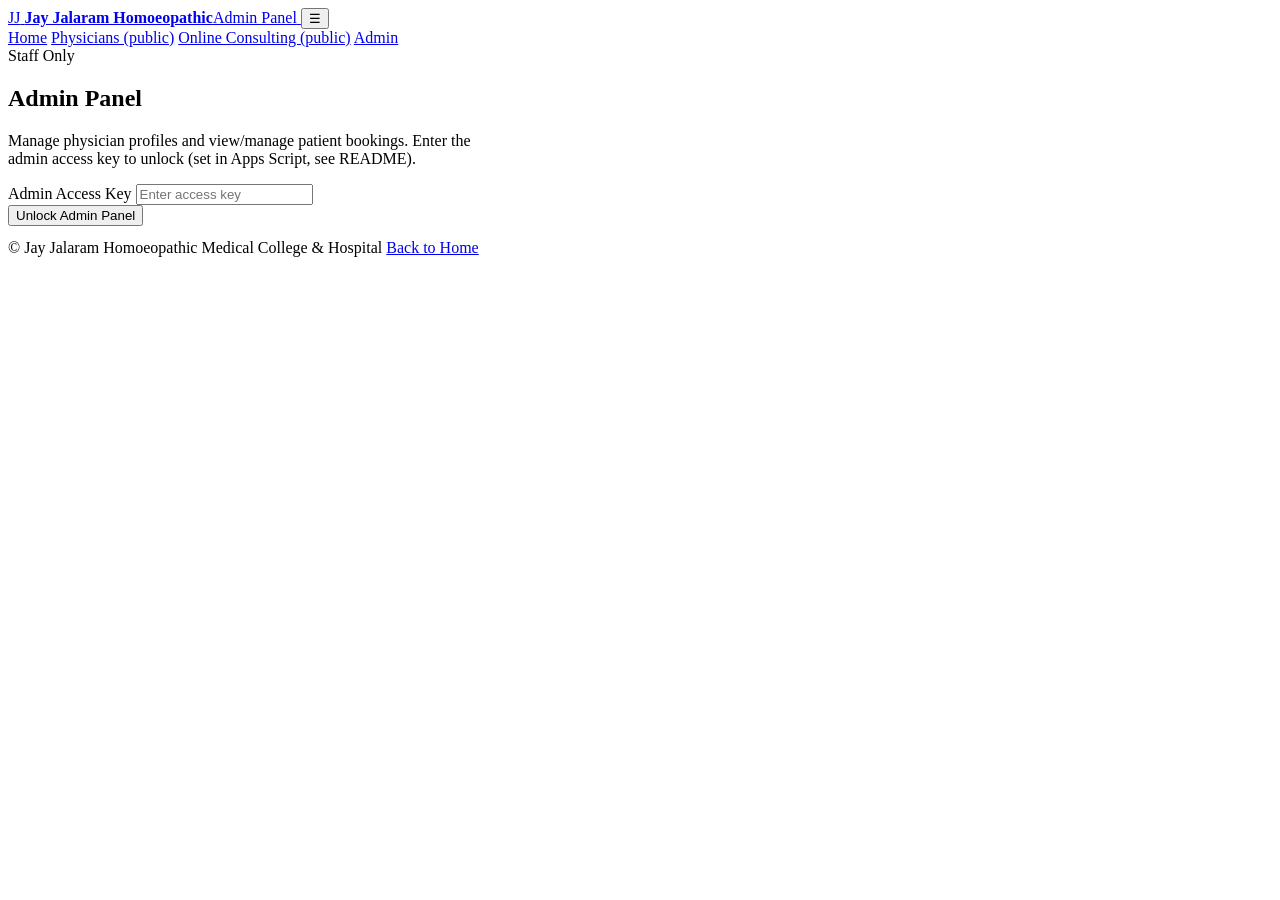
==== admin.html @ 192fce9d "Add files via upload" ====
<!DOCTYPE html>
<html lang="en">
<head>
<meta charset="UTF-8">
<meta name="viewport" content="width=device-width, initial-scale=1">
<title>Admin Panel — JJHMC</title>
<link rel="stylesheet" href="css/style.css">
</head>
<body>

<header class="site-header">
  <div class="container nav-row">
    <a href="index.html" class="brand">
      <span class="brand-mark">JJ</span>
      <span class="brand-text"><strong>Jay Jalaram Homoeopathic</strong><span>Admin Panel</span></span>
    </a>
    <button class="nav-toggle" aria-label="Menu">&#9776;</button>
    <nav class="main-nav">
      <a href="index.html">Home</a>
      <a href="physicians.html">Physicians (public)</a>
      <a href="consulting.html">Online Consulting (public)</a>
      <a href="admin.html" class="current">Admin</a>
    </nav>
  </div>
</header>

<section class="tight band-pine">
  <div class="container">
    <div class="eyebrow">Staff Only</div>
    <h2>Admin Panel</h2>
    <p style="color:var(--sage-light);max-width:60ch;">Manage physician profiles and view/manage patient bookings. Enter the admin access key to unlock (set in Apps Script, see README).</p>
  </div>
</section>

<section class="tight">
  <div class="container">
    <div class="form-panel" style="max-width:420px;">
      <div class="form-row">
        <label for="accessKey">Admin Access Key</label>
        <input type="password" id="accessKey" placeholder="Enter access key">
      </div>
      <button class="btn btn-primary" id="unlockBtn">Unlock Admin Panel</button>
      <p id="lockStatus" style="font-size:13px;color:var(--ink-soft);margin-top:10px;"></p>
    </div>
  </div>
</section>

<section id="admin-body" class="tight" style="display:none;">
  <div class="container">

    <div class="eyebrow">Physicians</div>
    <h3>Manage Physician Portfolios</h3>
    <div class="grid" style="grid-template-columns:1fr 1fr;gap:32px;align-items:flex-start;">
      <div class="form-panel">
        <h4 style="margin-top:0;">Add / Edit Physician</h4>
        <input type="hidden" id="editId">
        <div class="form-grid-2">
          <div class="form-row"><label>Full Name</label><input type="text" id="fName" placeholder="Dr. First Last"></div>
          <div class="form-row"><label>Speciality</label><input type="text" id="fSpecialty" placeholder="e.g. Paediatrics"></div>
        </div>
        <div class="form-row"><label>Short Bio</label><textarea id="fBio" rows="2"></textarea></div>
        <div class="form-grid-2">
          <div class="form-row"><label>WhatsApp Number (with country code, no +)</label><input type="text" id="fWhatsapp" placeholder="9198XXXXXXXX"></div>
          <div class="form-row"><label>Email</label><input type="email" id="fEmail"></div>
        </div>
        <div class="form-row"><label>Personal Zoom Meeting Link</label><input type="url" id="fZoom" placeholder="https://zoom.us/j/..."></div>
        <div class="form-row"><label>Available Slots (comma-separated)</label><input type="text" id="fSlots" placeholder="10:00 AM, 10:30 AM, 4:00 PM"></div>
        <button class="btn btn-primary" id="saveDoctor">Save Physician</button>
        <button class="btn btn-outline" id="resetForm" type="button">Clear Form</button>
        <div id="doctorStatus" class="status-msg"></div>
      </div>

      <div>
        <div id="doctor-admin-list"></div>
      </div>
    </div>

    <hr style="border:none;border-top:1px solid var(--rule);margin:56px 0;">

    <div class="eyebrow">Bookings</div>
    <h3>Patient Bookings</h3>
    <div style="overflow-x:auto;">
      <table class="data-table" id="bookingsTable">
        <thead>
          <tr><th>Date</th><th>Slot</th><th>Patient</th><th>Contact</th><th>Physician</th><th>Consent</th><th>Status</th></tr>
        </thead>
        <tbody><tr><td colspan="7">Loading…</td></tr></tbody>
      </table>
    </div>
  </div>
</section>

<footer class="site-footer">
  <div class="container">
    <div class="foot-bottom">
      <span>&copy; Jay Jalaram Homoeopathic Medical College &amp; Hospital</span>
      <span><a href="index.html">Back to Home</a></span>
    </div>
  </div>
</footer>

<script src="js/app.js"></script>
<script>
let ADMIN_KEY = '';
let physicians = [];

document.getElementById('unlockBtn').addEventListener('click', async () => {
  ADMIN_KEY = document.getElementById('accessKey').value.trim();
  document.getElementById('lockStatus').textContent = 'Checking…';
  const res = await JJHMC.callBackend('adminUnlock', { key: ADMIN_KEY });
  if (JJHMC.DEMO_MODE || (res && res.ok)) {
    document.getElementById('admin-body').style.display = 'block';
    document.getElementById('lockStatus').textContent = JJHMC.DEMO_MODE
      ? 'Demo mode — backend not connected yet, showing sample data.'
      : 'Unlocked.';
    loadDoctors();
    loadBookings();
  } else {
    document.getElementById('lockStatus').textContent = 'Incorrect access key.';
  }
});

async function loadDoctors(){
  const res = await JJHMC.callBackend('listPhysicians', {});
  physicians = (res && res.physicians) || JJHMC.SAMPLE_PHYSICIANS;
  const list = document.getElementById('doctor-admin-list');
  list.innerHTML = physicians.map(p => `
    <div class="card" style="margin-bottom:14px;padding:18px;">
      <strong>${p.name}</strong> — <span style="color:var(--gold);font-family:var(--mono);font-size:12px;">${p.specialty}</span>
      <p style="font-size:13px;margin:8px 0;">${p.bio}</p>
      <button class="btn btn-outline btn-sm" onclick='editDoctor("${p.id}")'>Edit</button>
    </div>
  `).join('');
}

function editDoctor(id){
  const p = physicians.find(x=>x.id===id);
  if (!p) return;
  document.getElementById('editId').value = p.id;
  document.getElementById('fName').value = p.name;
  document.getElementById('fSpecialty').value = p.specialty;
  document.getElementById('fBio').value = p.bio;
  document.getElementById('fWhatsapp').value = p.whatsapp;
  document.getElementById('fEmail').value = p.email;
  document.getElementById('fZoom').value = p.zoom;
  document.getElementById('fSlots').value = p.slots.join(', ');
  window.scrollTo({top:0, behavior:'smooth'});
}

document.getElementById('resetForm').addEventListener('click', () => {
  ['editId','fName','fSpecialty','fBio','fWhatsapp','fEmail','fZoom','fSlots'].forEach(id => document.getElementById(id).value = '');
});

document.getElementById('saveDoctor').addEventListener('click', async () => {
  const payload = {
    key: ADMIN_KEY,
    id: document.getElementById('editId').value || undefined,
    name: document.getElementById('fName').value.trim(),
    specialty: document.getElementById('fSpecialty').value.trim(),
    bio: document.getElementById('fBio').value.trim(),
    whatsapp: document.getElementById('fWhatsapp').value.trim(),
    email: document.getElementById('fEmail').value.trim(),
    zoom: document.getElementById('fZoom').value.trim(),
    slots: document.getElementById('fSlots').value.split(',').map(s=>s.trim()).filter(Boolean)
  };
  const box = document.getElementById('doctorStatus');
  if (!payload.name || !payload.specialty || !payload.whatsapp) {
    box.textContent = 'Name, speciality and WhatsApp number are required.';
    box.className = 'status-msg show error';
    return;
  }
  const res = await JJHMC.callBackend('upsertPhysician', payload);
  box.className = 'status-msg show';
  box.textContent = (res && res.ok) ? 'Saved.' + (JJHMC.DEMO_MODE ? ' (demo mode — connect backend to persist)' : '') : 'Could not save — check connection.';
  if (!JJHMC.DEMO_MODE) loadDoctors();
});

async function loadBookings(){
  const res = await JJHMC.callBackend('listBookings', { key: ADMIN_KEY });
  const tbody = document.querySelector('#bookingsTable tbody');
  const bookings = (res && res.bookings) || SAMPLE_BOOKINGS;
  if (!bookings.length){ tbody.innerHTML = '<tr><td colspan="7">No bookings yet.</td></tr>'; return; }
  tbody.innerHTML = bookings.map(b => `
    <tr>
      <td>${b.date}</td><td>${b.slot}</td>
      <td>${b.patientName}</td>
      <td>${b.patientPhone}<br><small>${b.patientEmail}</small></td>
      <td>${b.physicianName}</td>
      <td>${b.consent ? '✓ Given' : '—'}</td>
      <td><span class="tag ${b.status||'confirmed'}">${b.status||'confirmed'}</span></td>
    </tr>
  `).join('');
}

// Sample rows shown only in demo mode, so the table isn't empty before setup.
const SAMPLE_BOOKINGS = [
  { date:'2026-08-10', slot:'10:00 AM', patientName:'Meera Rathva', patientPhone:'+91 98XXXXXX21', patientEmail:'meera@example.com', physicianName:'Dr. Aakash Mehta', consent:true, status:'confirmed' },
  { date:'2026-08-11', slot:'11:30 AM', patientName:'Kiran Baria', patientPhone:'+91 98XXXXXX45', patientEmail:'kiran@example.com', physicianName:'Dr. Priya Solanki', consent:true, status:'pending' }
];
</script>
</body>
</html>
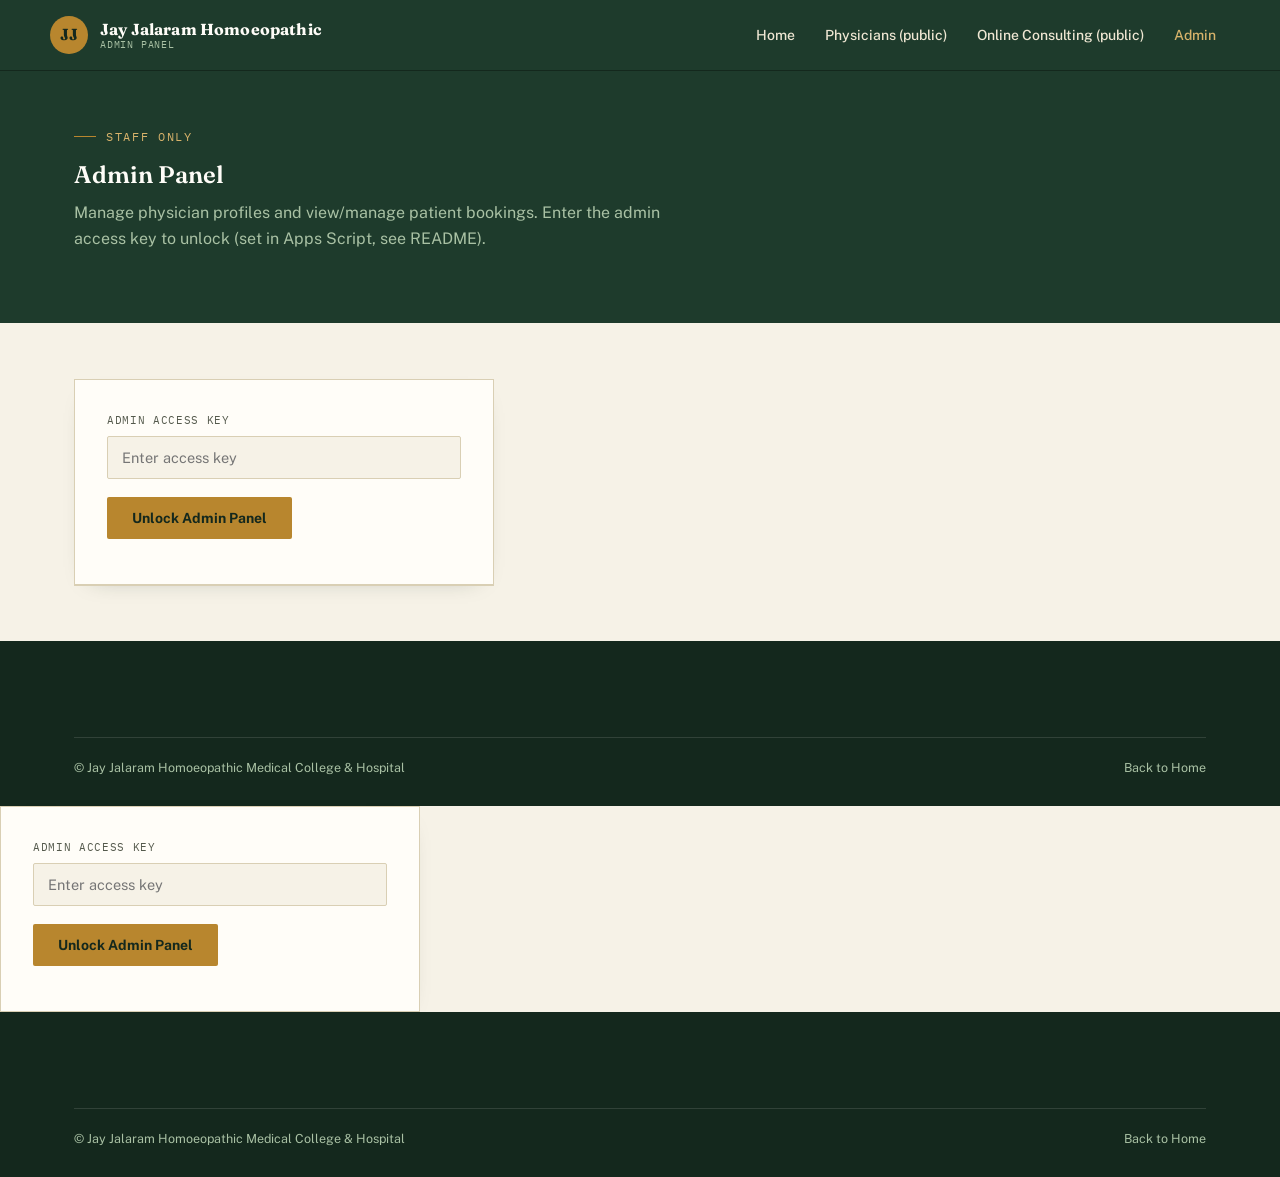
==== commit fb90b9c8: "Update admin.html" ====
--- a/admin.html
+++ b/admin.html
@@ -200,3 +200,169 @@
 </script>
 </body>
 </html>
+    <div class="form-panel" style="max-width:420px;">
+      <div class="form-row">
+        <label for="accessKey">Admin Access Key</label>
+        <input type="password" id="accessKey" placeholder="Enter access key">
+      </div>
+      <button class="btn btn-primary" id="unlockBtn">Unlock Admin Panel</button>
+      <p id="lockStatus" style="font-size:13px;color:var(--ink-soft);margin-top:10px;"></p>
+    </div>
+  </div>
+</section>
+
+<section id="admin-body" class="tight" style="display:none;">
+  <div class="container">
+
+    <div class="eyebrow">Physicians</div>
+    <h3>Manage Physician Portfolios</h3>
+    <div class="grid" style="grid-template-columns:1fr 1fr;gap:32px;align-items:flex-start;">
+      <div class="form-panel">
+        <h4 style="margin-top:0;">Add / Edit Physician</h4>
+        <input type="hidden" id="editId">
+        <div class="form-grid-2">
+          <div class="form-row"><label>Full Name</label><input type="text" id="fName" placeholder="Dr. First Last"></div>
+          <div class="form-row"><label>Speciality</label><input type="text" id="fSpecialty" placeholder="e.g. Paediatrics"></div>
+        </div>
+        <div class="form-row"><label>Short Bio</label><textarea id="fBio" rows="2"></textarea></div>
+        <div class="form-grid-2">
+          <div class="form-row"><label>WhatsApp Number (with country code, no +)</label><input type="text" id="fWhatsapp" placeholder="9198XXXXXXXX"></div>
+          <div class="form-row"><label>Email</label><input type="email" id="fEmail"></div>
+        </div>
+        <div class="form-row"><label>Personal Zoom Meeting Link</label><input type="url" id="fZoom" placeholder="https://zoom.us/j/..."></div>
+        <div class="form-row"><label>Available Slots (comma-separated)</label><input type="text" id="fSlots" placeholder="10:00 AM, 10:30 AM, 4:00 PM"></div>
+        <button class="btn btn-primary" id="saveDoctor">Save Physician</button>
+        <button class="btn btn-outline" id="resetForm" type="button">Clear Form</button>
+        <div id="doctorStatus" class="status-msg"></div>
+      </div>
+
+      <div>
+        <div id="doctor-admin-list"></div>
+      </div>
+    </div>
+
+    <hr style="border:none;border-top:1px solid var(--rule);margin:56px 0;">
+
+    <div class="eyebrow">Bookings</div>
+    <h3>Patient Bookings</h3>
+    <div style="overflow-x:auto;">
+      <table class="data-table" id="bookingsTable">
+        <thead>
+          <tr><th>Date</th><th>Slot</th><th>Patient</th><th>Contact</th><th>Physician</th><th>Consent</th><th>Status</th></tr>
+        </thead>
+        <tbody><tr><td colspan="7">Loading…</td></tr></tbody>
+      </table>
+    </div>
+  </div>
+</section>
+
+<footer class="site-footer">
+  <div class="container">
+    <div class="foot-bottom">
+      <span>&copy; Jay Jalaram Homoeopathic Medical College &amp; Hospital</span>
+      <span><a href="index.html">Back to Home</a></span>
+    </div>
+  </div>
+</footer>
+
+<script src="js/app.js"></script>
+<script>
+let ADMIN_KEY = '';
+let physicians = [];
+
+document.getElementById('unlockBtn').addEventListener('click', async () => {
+  ADMIN_KEY = document.getElementById('accessKey').value.trim();
+  document.getElementById('lockStatus').textContent = 'Checking…';
+  const res = await JJHMC.callBackend('adminUnlock', { key: ADMIN_KEY });
+  if (JJHMC.DEMO_MODE || (res && res.ok)) {
+    document.getElementById('admin-body').style.display = 'block';
+    document.getElementById('lockStatus').textContent = JJHMC.DEMO_MODE
+      ? 'Demo mode — backend not connected yet, showing sample data.'
+      : 'Unlocked.';
+    loadDoctors();
+    loadBookings();
+  } else {
+    document.getElementById('lockStatus').textContent = 'Incorrect access key.';
+  }
+});
+
+async function loadDoctors(){
+  const res = await JJHMC.callBackend('listPhysicians', {});
+  physicians = (res && res.physicians) || JJHMC.SAMPLE_PHYSICIANS;
+  const list = document.getElementById('doctor-admin-list');
+  list.innerHTML = physicians.map(p => `
+    <div class="card" style="margin-bottom:14px;padding:18px;">
+      <strong>${p.name}</strong> — <span style="color:var(--gold);font-family:var(--mono);font-size:12px;">${p.specialty}</span>
+      <p style="font-size:13px;margin:8px 0;">${p.bio}</p>
+      <button class="btn btn-outline btn-sm" onclick='editDoctor("${p.id}")'>Edit</button>
+    </div>
+  `).join('');
+}
+
+function editDoctor(id){
+  const p = physicians.find(x=>x.id===id);
+  if (!p) return;
+  document.getElementById('editId').value = p.id;
+  document.getElementById('fName').value = p.name;
+  document.getElementById('fSpecialty').value = p.specialty;
+  document.getElementById('fBio').value = p.bio;
+  document.getElementById('fWhatsapp').value = p.whatsapp;
+  document.getElementById('fEmail').value = p.email;
+  document.getElementById('fZoom').value = p.zoom;
+  document.getElementById('fSlots').value = p.slots.join(', ');
+  window.scrollTo({top:0, behavior:'smooth'});
+}
+
+document.getElementById('resetForm').addEventListener('click', () => {
+  ['editId','fName','fSpecialty','fBio','fWhatsapp','fEmail','fZoom','fSlots'].forEach(id => document.getElementById(id).value = '');
+});
+
+document.getElementById('saveDoctor').addEventListener('click', async () => {
+  const payload = {
+    key: ADMIN_KEY,
+    id: document.getElementById('editId').value || undefined,
+    name: document.getElementById('fName').value.trim(),
+    specialty: document.getElementById('fSpecialty').value.trim(),
+    bio: document.getElementById('fBio').value.trim(),
+    whatsapp: document.getElementById('fWhatsapp').value.trim(),
+    email: document.getElementById('fEmail').value.trim(),
+    zoom: document.getElementById('fZoom').value.trim(),
+    slots: document.getElementById('fSlots').value.split(',').map(s=>s.trim()).filter(Boolean)
+  };
+  const box = document.getElementById('doctorStatus');
+  if (!payload.name || !payload.specialty || !payload.whatsapp) {
+    box.textContent = 'Name, speciality and WhatsApp number are required.';
+    box.className = 'status-msg show error';
+    return;
+  }
+  const res = await JJHMC.callBackend('upsertPhysician', payload);
+  box.className = 'status-msg show';
+  box.textContent = (res && res.ok) ? 'Saved.' + (JJHMC.DEMO_MODE ? ' (demo mode — connect backend to persist)' : '') : 'Could not save — check connection.';
+  if (!JJHMC.DEMO_MODE) loadDoctors();
+});
+
+async function loadBookings(){
+  const res = await JJHMC.callBackend('listBookings', { key: ADMIN_KEY });
+  const tbody = document.querySelector('#bookingsTable tbody');
+  const bookings = (res && res.bookings) || SAMPLE_BOOKINGS;
+  if (!bookings.length){ tbody.innerHTML = '<tr><td colspan="7">No bookings yet.</td></tr>'; return; }
+  tbody.innerHTML = bookings.map(b => `
+    <tr>
+      <td>${b.date}</td><td>${b.slot}</td>
+      <td>${b.patientName}</td>
+      <td>${b.patientPhone}<br><small>${b.patientEmail}</small></td>
+      <td>${b.physicianName}</td>
+      <td>${b.consent ? '✓ Given' : '—'}</td>
+      <td><span class="tag ${b.status||'confirmed'}">${b.status||'confirmed'}</span></td>
+    </tr>
+  `).join('');
+}
+
+// Sample rows shown only in demo mode, so the table isn't empty before setup.
+const SAMPLE_BOOKINGS = [
+  { date:'2026-08-10', slot:'10:00 AM', patientName:'Meera Rathva', patientPhone:'+91 98XXXXXX21', patientEmail:'meera@example.com', physicianName:'Dr. Aakash Mehta', consent:true, status:'confirmed' },
+  { date:'2026-08-11', slot:'11:30 AM', patientName:'Kiran Baria', patientPhone:'+91 98XXXXXX45', patientEmail:'kiran@example.com', physicianName:'Dr. Priya Solanki', consent:true, status:'pending' }
+];
+</script>
+</body>
+</html>
--- a/css/style.css
+++ b/css/style.css
@@ -0,0 +1,315 @@
+/* ============================================================
+   JJHMC — Design System
+   Concept: "Herbarium ledger" — homoeopathy grew from botanical
+   materia medica; specimen sheets + dispensary label typography
+   give the college a distinct, credible, un-generic identity.
+   ============================================================ */
+
+@import url('https://fonts.googleapis.com/css2?family=Fraunces:ital,opsz,wght@0,9..144,400;0,9..144,500;0,9..144,600;0,9..144,700;1,9..144,500&family=Public+Sans:wght@400;500;600;700&family=IBM+Plex+Mono:wght@400;500&display=swap');
+
+:root{
+  --pine-deep:#14281D;
+  --pine:#1E3B2C;
+  --sage:#6B8768;
+  --sage-light:#A9C1A4;
+  --parchment:#F6F2E7;
+  --parchment-warm:#EFE7D3;
+  --gold:#B8862E;
+  --gold-light:#D8B36B;
+  --ink:#23261F;
+  --ink-soft:#54594C;
+  --rule:#D9CFB4;
+  --white:#FFFDF8;
+  --danger:#A23E3E;
+
+  --display:'Fraunces', serif;
+  --body:'Public Sans', sans-serif;
+  --mono:'IBM Plex Mono', monospace;
+
+  --radius:2px;
+  --shadow-card: 0 1px 0 var(--rule), 0 8px 24px -18px rgba(20,40,29,.4);
+}
+
+*{box-sizing:border-box;}
+html{scroll-behavior:smooth;}
+body{
+  margin:0;
+  background:var(--parchment);
+  color:var(--ink);
+  font-family:var(--body);
+  font-size:16px;
+  line-height:1.6;
+  -webkit-font-smoothing:antialiased;
+}
+img{max-width:100%;display:block;}
+a{color:inherit;text-decoration:none;}
+h1,h2,h3,h4{font-family:var(--display);font-weight:600;margin:0 0 .5em;color:var(--pine-deep);line-height:1.15;}
+p{margin:0 0 1em;}
+.container{max-width:1180px;margin:0 auto;padding:0 24px;}
+
+/* ---------- eyebrow / labels (dispensary-label motif) ---------- */
+.eyebrow{
+  font-family:var(--mono);
+  font-size:12px;
+  letter-spacing:.14em;
+  text-transform:uppercase;
+  color:var(--gold);
+  display:flex;
+  align-items:center;
+  gap:10px;
+  margin-bottom:14px;
+}
+.eyebrow::before{
+  content:"";
+  width:22px;height:1px;background:var(--gold);display:inline-block;
+}
+
+/* ---------- top utility bar ---------- */
+.utility-bar{
+  background:var(--pine-deep);
+  color:var(--sage-light);
+  font-family:var(--mono);
+  font-size:12px;
+}
+.utility-bar .container{
+  display:flex;justify-content:space-between;align-items:center;
+  padding-top:8px;padding-bottom:8px;flex-wrap:wrap;gap:6px;
+}
+.utility-bar a{color:var(--parchment-warm);}
+.utility-bar a:hover{color:var(--gold-light);}
+.utility-bar .sep{opacity:.4;margin:0 8px;}
+
+/* ---------- nav ---------- */
+header.site-header{
+  background:var(--pine);
+  border-bottom:1px solid var(--pine-deep);
+  position:sticky;top:0;z-index:50;
+}
+.nav-row{
+  display:flex;align-items:center;justify-content:space-between;
+  padding:14px 0;
+}
+.brand{display:flex;align-items:center;gap:12px;color:var(--white);}
+.brand-mark{
+  width:38px;height:38px;border-radius:50%;
+  background:var(--gold);color:var(--pine-deep);
+  display:flex;align-items:center;justify-content:center;
+  font-family:var(--display);font-weight:700;font-size:16px;
+  flex-shrink:0;
+}
+.brand-text{line-height:1.2;}
+.brand-text strong{display:block;font-family:var(--display);font-size:16px;letter-spacing:.01em;}
+.brand-text span{display:block;font-family:var(--mono);font-size:10px;letter-spacing:.08em;color:var(--sage-light);text-transform:uppercase;}
+
+nav.main-nav{display:flex;gap:2px;align-items:center;}
+nav.main-nav a{
+  color:var(--parchment-warm);
+  font-size:14px;font-weight:500;
+  padding:10px 14px;border-radius:var(--radius);
+  transition:background .15s, color .15s;
+}
+nav.main-nav a:hover{background:rgba(255,255,255,.08);color:var(--white);}
+nav.main-nav a.current{color:var(--gold-light);}
+.nav-cta{
+  background:var(--gold);color:var(--pine-deep)!important;
+  font-weight:700!important;
+  padding:10px 18px!important;margin-left:6px;
+}
+.nav-cta:hover{background:var(--gold-light)!important;}
+
+.nav-toggle{display:none;background:none;border:0;color:var(--white);font-size:24px;cursor:pointer;}
+
+@media (max-width:900px){
+  nav.main-nav{
+    position:fixed;inset:0 0 0 auto;width:78%;max-width:320px;
+    background:var(--pine-deep);flex-direction:column;align-items:stretch;
+    padding:80px 20px 20px;gap:4px;
+    transform:translateX(100%);transition:transform .25s ease;
+  }
+  nav.main-nav.open{transform:translateX(0);}
+  nav.main-nav a{padding:14px 12px;border-bottom:1px solid rgba(255,255,255,.06);}
+  .nav-toggle{display:block;}
+}
+
+/* ---------- buttons ---------- */
+.btn{
+  display:inline-flex;align-items:center;justify-content:center;gap:8px;
+  font-family:var(--body);font-weight:700;font-size:14px;
+  padding:13px 24px;border-radius:var(--radius);border:1px solid transparent;
+  cursor:pointer;transition:transform .12s, background .15s, box-shadow .15s;
+  line-height:1;
+}
+.btn:active{transform:translateY(1px);}
+.btn-primary{background:var(--gold);color:var(--pine-deep);}
+.btn-primary:hover{background:var(--gold-light);}
+.btn-outline{background:transparent;border-color:var(--pine);color:var(--pine);}
+.btn-outline:hover{background:var(--pine);color:var(--white);}
+.btn-outline-light{background:transparent;border-color:rgba(255,253,248,.5);color:var(--white);}
+.btn-outline-light:hover{background:rgba(255,253,248,.12);}
+.btn-whatsapp{background:#25D366;color:#06210f;}
+.btn-whatsapp:hover{background:#3fe07c;}
+.btn-block{width:100%;}
+.btn-sm{padding:9px 16px;font-size:13px;}
+
+/* ---------- hero ---------- */
+.hero{
+  background:
+    radial-gradient(ellipse at 85% 0%, rgba(184,134,46,.12), transparent 55%),
+    var(--pine-deep);
+  color:var(--white);
+  padding:88px 0 96px;
+  position:relative;
+  overflow:hidden;
+}
+.hero .container{display:grid;grid-template-columns:1.15fr .85fr;gap:56px;align-items:center;}
+.hero h1{color:var(--white);font-size:clamp(34px,4.4vw,58px);font-weight:600;}
+.hero h1 em{color:var(--gold-light);font-style:italic;font-weight:500;}
+.hero p.lead{color:var(--sage-light);font-size:18px;max-width:44ch;}
+.hero-actions{display:flex;gap:14px;flex-wrap:wrap;margin-top:28px;}
+.hero-stats{display:flex;gap:28px;margin-top:44px;flex-wrap:wrap;}
+.hero-stats div{border-left:2px solid var(--gold);padding-left:12px;}
+.hero-stats strong{display:block;font-family:var(--display);font-size:26px;color:var(--white);}
+.hero-stats span{font-family:var(--mono);font-size:11px;letter-spacing:.08em;text-transform:uppercase;color:var(--sage-light);}
+
+.leaf-plate{
+  border:1px solid rgba(255,253,248,.18);
+  background:rgba(255,253,248,.04);
+  padding:28px;position:relative;
+}
+.leaf-plate svg{width:100%;height:auto;display:block;}
+.leaf-plate .plate-caption{
+  font-family:var(--mono);font-size:11px;letter-spacing:.08em;text-transform:uppercase;
+  color:var(--sage-light);margin-top:16px;text-align:center;border-top:1px dashed rgba(255,253,248,.25);padding-top:14px;
+}
+@media (max-width:900px){
+  .hero .container{grid-template-columns:1fr;}
+  .leaf-plate{max-width:340px;margin:0 auto;}
+}
+
+/* ---------- sections ---------- */
+section{padding:80px 0;}
+section.tight{padding:56px 0;}
+.section-head{max-width:640px;margin-bottom:44px;}
+.section-head.center{margin-left:auto;margin-right:auto;text-align:center;}
+.band-parchment-warm{background:var(--parchment-warm);}
+.band-pine{background:var(--pine);color:var(--white);}
+.band-pine h2, .band-pine .eyebrow{color:var(--white);}
+.band-pine .eyebrow{color:var(--gold-light);}
+
+/* ---------- grid / cards ---------- */
+.grid{display:grid;gap:24px;}
+.grid-3{grid-template-columns:repeat(3,1fr);}
+.grid-2{grid-template-columns:repeat(2,1fr);}
+@media (max-width:900px){.grid-3,.grid-2{grid-template-columns:1fr;}}
+
+.card{
+  background:var(--white);
+  border:1px solid var(--rule);
+  box-shadow:var(--shadow-card);
+  padding:28px;
+}
+.card h3{font-size:19px;}
+.card .icon{
+  width:44px;height:44px;border-radius:50%;
+  background:var(--parchment-warm);color:var(--pine);
+  display:flex;align-items:center;justify-content:center;
+  margin-bottom:16px;font-family:var(--display);font-weight:700;
+  border:1px solid var(--rule);
+}
+
+/* ---------- specimen card (physician portfolio) ---------- */
+.specimen{
+  background:var(--white);
+  border:1px solid var(--rule);
+  box-shadow:var(--shadow-card);
+  position:relative;
+  padding:18px;
+}
+.specimen::before,.specimen::after,
+.specimen .corner-l,.specimen .corner-r{
+  content:"";position:absolute;width:10px;height:10px;border:1px dashed var(--gold);
+}
+.specimen::before{top:8px;left:8px;border-right:none;border-bottom:none;}
+.specimen::after{top:8px;right:8px;border-left:none;border-bottom:none;}
+.specimen .corner-l{bottom:8px;left:8px;border-right:none;border-top:none;}
+.specimen .corner-r{bottom:8px;right:8px;border-left:none;border-top:none;}
+.specimen-photo{
+  aspect-ratio:4/5;background:var(--parchment-warm);
+  display:flex;align-items:center;justify-content:center;
+  font-family:var(--display);font-size:42px;color:var(--sage);
+  border:1px solid var(--rule);margin-bottom:16px;overflow:hidden;
+}
+.specimen-photo img{width:100%;height:100%;object-fit:cover;}
+.specimen-label{border-top:1px dashed var(--rule);padding-top:14px;}
+.specimen-label .name{font-family:var(--display);font-size:19px;font-weight:600;color:var(--pine-deep);}
+.specimen-label .taxon{
+  font-family:var(--mono);font-size:11px;letter-spacing:.06em;text-transform:uppercase;color:var(--gold);
+  margin:4px 0 10px;
+}
+.specimen-label .desc{font-size:14px;color:var(--ink-soft);margin-bottom:14px;}
+.specimen-actions{display:flex;gap:8px;flex-wrap:wrap;}
+
+/* ---------- process steps ---------- */
+.steps{counter-reset:step;display:grid;grid-template-columns:repeat(4,1fr);gap:0;border:1px solid var(--rule);}
+.step{padding:26px 22px;border-right:1px solid var(--rule);position:relative;background:var(--white);}
+.step:last-child{border-right:none;}
+.step .num{font-family:var(--mono);color:var(--gold);font-size:12px;letter-spacing:.08em;margin-bottom:10px;}
+.step h4{font-size:16px;margin-bottom:6px;}
+.step p{font-size:13.5px;color:var(--ink-soft);margin:0;}
+@media (max-width:900px){.steps{grid-template-columns:1fr;}.step{border-right:none;border-bottom:1px solid var(--rule);}}
+
+/* ---------- forms ---------- */
+.form-panel{background:var(--white);border:1px solid var(--rule);box-shadow:var(--shadow-card);padding:32px;}
+.form-row{margin-bottom:18px;}
+.form-row label{
+  display:block;font-family:var(--mono);font-size:11px;letter-spacing:.06em;text-transform:uppercase;
+  color:var(--ink-soft);margin-bottom:6px;
+}
+.form-row input,.form-row select,.form-row textarea{
+  width:100%;padding:12px 14px;border:1px solid var(--rule);background:var(--parchment);
+  font-family:var(--body);font-size:14.5px;color:var(--ink);border-radius:var(--radius);
+}
+.form-row input:focus,.form-row select:focus,.form-row textarea:focus{
+  outline:2px solid var(--gold);outline-offset:1px;background:var(--white);
+}
+.form-grid-2{display:grid;grid-template-columns:1fr 1fr;gap:0 18px;}
+@media (max-width:640px){.form-grid-2{grid-template-columns:1fr;}}
+
+.slot-grid{display:grid;grid-template-columns:repeat(auto-fill,minmax(96px,1fr));gap:8px;}
+.slot{
+  border:1px solid var(--rule);background:var(--parchment);text-align:center;
+  padding:10px 6px;font-family:var(--mono);font-size:13px;cursor:pointer;border-radius:var(--radius);
+}
+.slot:hover{border-color:var(--gold);}
+.slot.selected{background:var(--pine);border-color:var(--pine);color:var(--white);}
+.slot.taken{opacity:.35;text-decoration:line-through;cursor:not-allowed;background:var(--parchment-warm);}
+
+.consent-box{
+  border:1px solid var(--gold);background:rgba(184,134,46,.06);
+  padding:16px;display:flex;gap:12px;align-items:flex-start;font-size:13.5px;color:var(--ink-soft);
+}
+.consent-box input{margin-top:3px;}
+
+.status-msg{padding:14px 16px;border-left:3px solid var(--sage);background:var(--parchment-warm);font-size:14px;margin-top:16px;display:none;}
+.status-msg.show{display:block;}
+.status-msg.error{border-color:var(--danger);}
+
+/* ---------- table (admin) ---------- */
+table.data-table{width:100%;border-collapse:collapse;background:var(--white);font-size:13.5px;}
+table.data-table th,table.data-table td{border:1px solid var(--rule);padding:10px 12px;text-align:left;vertical-align:top;}
+table.data-table th{background:var(--parchment-warm);font-family:var(--mono);font-size:11px;letter-spacing:.05em;text-transform:uppercase;color:var(--ink-soft);}
+.tag{font-family:var(--mono);font-size:10.5px;padding:3px 8px;border-radius:20px;letter-spacing:.04em;text-transform:uppercase;}
+.tag.pending{background:#F2E6C8;color:#7A5A12;}
+.tag.confirmed{background:#DCEBD8;color:#2E5A2A;}
+.tag.cancelled{background:#F3DCDC;color:#8C2E2E;}
+
+/* ---------- footer ---------- */
+footer.site-footer{background:var(--pine-deep);color:var(--sage-light);padding:56px 0 28px;}
+footer.site-footer h4{color:var(--white);font-size:15px;}
+footer .grid-4{display:grid;grid-template-columns:2fr 1fr 1fr 1fr;gap:32px;}
+footer a:hover{color:var(--gold-light);}
+footer .foot-bottom{border-top:1px solid rgba(255,253,248,.12);margin-top:40px;padding-top:20px;font-size:12.5px;display:flex;justify-content:space-between;flex-wrap:wrap;gap:10px;}
+@media (max-width:900px){footer .grid-4{grid-template-columns:1fr 1fr;}}
+
+.pill{display:inline-block;font-family:var(--mono);font-size:11px;letter-spacing:.06em;text-transform:uppercase;background:var(--parchment-warm);border:1px solid var(--rule);color:var(--ink-soft);padding:4px 10px;border-radius:20px;margin:0 6px 6px 0;}
+                 
